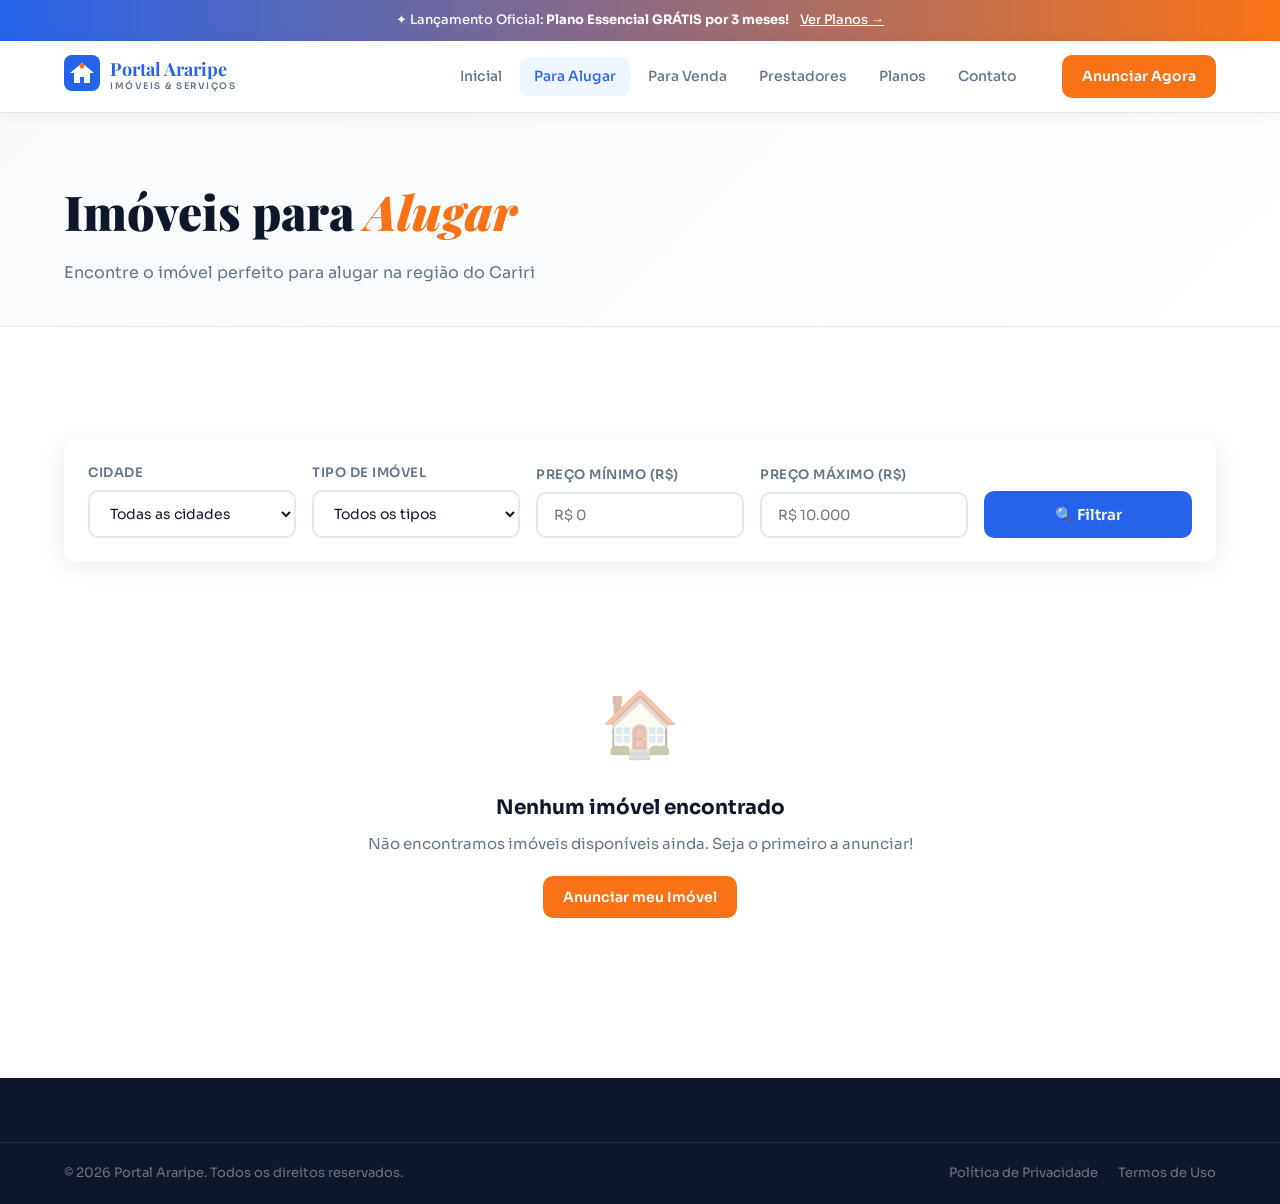
==== alugar.html @ c7cfaf2a "Add files via upload" ====
<!DOCTYPE html>
<html lang="pt-BR">
<head>
<meta charset="UTF-8">
<meta name="viewport" content="width=device-width, initial-scale=1.0">
<title>Imóveis para Alugar — Portal Araripe</title>
<link href="https://fonts.googleapis.com/css2?family=Playfair+Display:ital,wght@0,700;0,900;1,700&family=Sora:wght@300;400;500;600;700&display=swap" rel="stylesheet">
<link rel="stylesheet" href="style.css">
</head>
<body>

<div class="top-banner">
  ✦ Lançamento Oficial: <strong>Plano Essencial GRÁTIS por 3 meses!</strong> <a href="planos.html">Ver Planos →</a>
</div>

<header class="header">
  <div class="container header-inner">
    <a href="index.html" class="logo">
      <div class="logo-icon">
        <svg width="36" height="36" viewBox="0 0 36 36" fill="none">
          <rect width="36" height="36" rx="8" fill="#2563EB"/>
          <path d="M18 8L6 18H10V28H16V22H20V28H26V18H30L18 8Z" fill="white"/>
          <circle cx="18" cy="11" r="2.5" fill="#F97316"/>
        </svg>
      </div>
      <div class="logo-text">
        <span class="logo-name">Portal Araripe</span>
        <span class="logo-sub">IMÓVEIS & SERVIÇOS</span>
      </div>
    </a>
    <nav class="nav">
      <a href="index.html" class="nav-link">Inicial</a>
      <a href="alugar.html" class="nav-link active">Para Alugar</a>
      <a href="venda.html" class="nav-link">Para Venda</a>
      <a href="prestadores.html" class="nav-link">Prestadores</a>
      <a href="planos.html" class="nav-link">Planos</a>
      <a href="contato.html" class="nav-link">Contato</a>
    </nav>
    <a href="anunciar.html" class="btn-primary">Anunciar Agora</a>
    <button class="menu-toggle" onclick="toggleMenu()">☰</button>
  </div>
  <div class="mobile-menu" id="mobileMenu">
    <a href="index.html">Inicial</a>
    <a href="alugar.html">Para Alugar</a>
    <a href="venda.html">Para Venda</a>
    <a href="anunciar.html">Anunciar</a>
  </div>
</header>

<section class="page-hero">
  <div class="container">
    <h1>Imóveis para <em>Alugar</em></h1>
    <p>Encontre o imóvel perfeito para alugar na região do Cariri</p>
  </div>
</section>

<section class="section">
  <div class="container">
    <div class="filters-bar">
      <div class="form-group">
        <label>Cidade</label>
        <select id="filtro-cidade">
          <option value="">Todas as cidades</option>
          <option>Juazeiro do Norte</option>
          <option>Crato</option>
          <option>Barbalha</option>
          <option>Missão Velha</option>
          <option>Chapada do Araripe</option>
        </select>
      </div>
      <div class="form-group">
        <label>Tipo de Imóvel</label>
        <select id="filtro-tipo">
          <option value="">Todos os tipos</option>
          <option>Casa</option>
          <option>Apartamento</option>
          <option>Terreno</option>
          <option>Comercial</option>
          <option>Chácara/Sítio</option>
        </select>
      </div>
      <div class="form-group">
        <label>Preço mínimo (R$)</label>
        <input type="number" id="preco-min" placeholder="R$ 0">
      </div>
      <div class="form-group">
        <label>Preço máximo (R$)</label>
        <input type="number" id="preco-max" placeholder="R$ 10.000">
      </div>
      <button class="btn-search" onclick="filtrar()">🔍 Filtrar</button>
    </div>

    <div class="empty-state">
      <div class="empty-icon">🏠</div>
      <h3>Nenhum imóvel encontrado</h3>
      <p>Não encontramos imóveis disponíveis ainda. Seja o primeiro a anunciar!</p>
      <a href="anunciar.html" class="btn-primary" style="display:inline-block; margin-top:20px;">Anunciar meu Imóvel</a>
    </div>
  </div>
</section>

<footer class="footer">
  <div class="footer-bottom">
    <div class="container footer-bottom-inner">
      <p>© 2026 Portal Araripe. Todos os direitos reservados.</p>
      <div><a href="#">Política de Privacidade</a><a href="#">Termos de Uso</a></div>
    </div>
  </div>
</footer>

<script src="script.js"></script>
<script>
function filtrar() {
  alert('Filtros em breve. Por enquanto, entre em contato para buscar imóveis específicos!');
}
</script>
</body>
</html>
---- style.css ----
/* ===== RESET & BASE ===== */
*, *::before, *::after { box-sizing: border-box; margin: 0; padding: 0; }

:root {
  --blue: #2563EB;
  --blue-dark: #1d4ed8;
  --orange: #F97316;
  --orange-dark: #ea6c0a;
  --dark: #0f172a;
  --gray: #64748b;
  --light: #f8fafc;
  --white: #ffffff;
  --border: #e2e8f0;
  --shadow: 0 4px 24px rgba(0,0,0,0.08);
  --shadow-lg: 0 12px 48px rgba(0,0,0,0.14);
  --radius: 12px;
  --radius-lg: 20px;
}

html { scroll-behavior: smooth; }

body {
  font-family: 'Sora', sans-serif;
  color: var(--dark);
  background: var(--white);
  line-height: 1.6;
}

.container {
  max-width: 1200px;
  margin: 0 auto;
  padding: 0 24px;
}

em { font-family: 'Playfair Display', serif; font-style: italic; color: var(--orange); }

/* ===== TOP BANNER ===== */
.top-banner {
  background: linear-gradient(90deg, var(--blue), var(--orange));
  color: white;
  text-align: center;
  padding: 10px 20px;
  font-size: 13px;
  font-weight: 500;
}
.top-banner a { color: white; text-decoration: underline; margin-left: 8px; }

/* ===== HEADER ===== */
.header {
  position: sticky;
  top: 0;
  background: rgba(255,255,255,0.97);
  backdrop-filter: blur(12px);
  border-bottom: 1px solid var(--border);
  z-index: 1000;
  box-shadow: 0 2px 16px rgba(0,0,0,0.06);
}

.header-inner {
  display: flex;
  align-items: center;
  gap: 32px;
  padding: 14px 24px;
}

.logo {
  display: flex;
  align-items: center;
  gap: 10px;
  text-decoration: none;
  flex-shrink: 0;
}
.logo-name {
  display: block;
  font-family: 'Playfair Display', serif;
  font-weight: 700;
  font-size: 18px;
  color: var(--blue);
  line-height: 1.1;
}
.logo-sub {
  display: block;
  font-size: 9px;
  font-weight: 600;
  color: var(--gray);
  letter-spacing: 1.5px;
}

.nav {
  display: flex;
  gap: 4px;
  margin-left: auto;
}

.nav-link {
  padding: 8px 14px;
  border-radius: 8px;
  text-decoration: none;
  font-size: 14px;
  font-weight: 500;
  color: var(--gray);
  transition: all 0.2s;
}
.nav-link:hover, .nav-link.active {
  color: var(--blue);
  background: #eff6ff;
}

.btn-primary {
  background: var(--orange);
  color: white;
  padding: 10px 20px;
  border-radius: 10px;
  text-decoration: none;
  font-size: 14px;
  font-weight: 600;
  transition: all 0.2s;
  border: none;
  cursor: pointer;
  white-space: nowrap;
}
.btn-primary:hover { background: var(--orange-dark); transform: translateY(-1px); }

.btn-outline {
  border: 2px solid var(--blue);
  color: var(--blue);
  padding: 10px 20px;
  border-radius: 10px;
  text-decoration: none;
  font-size: 14px;
  font-weight: 600;
  transition: all 0.2s;
  background: transparent;
  cursor: pointer;
}
.btn-outline:hover { background: var(--blue); color: white; }

.menu-toggle {
  display: none;
  background: none;
  border: none;
  font-size: 24px;
  cursor: pointer;
  color: var(--dark);
  margin-left: auto;
}

.mobile-menu {
  display: none;
  flex-direction: column;
  gap: 4px;
  padding: 16px 24px;
  border-top: 1px solid var(--border);
  background: white;
}
.mobile-menu a {
  padding: 10px 14px;
  border-radius: 8px;
  text-decoration: none;
  font-size: 15px;
  color: var(--dark);
  font-weight: 500;
}
.mobile-menu.open { display: flex; }

/* ===== HERO ===== */
.hero {
  position: relative;
  min-height: 90vh;
  display: flex;
  align-items: center;
  background: url('https://upload.wikimedia.org/wikipedia/commons/thumb/5/5e/Chapada_do_Araripe_-_CE.jpg/1280px-Chapada_do_Araripe_-_CE.jpg') center/cover no-repeat;
  overflow: hidden;
}

.hero-overlay {
  position: absolute;
  inset: 0;
  background: linear-gradient(135deg, rgba(15,23,42,0.85) 0%, rgba(37,99,235,0.6) 50%, rgba(249,115,22,0.3) 100%);
}

.hero-content {
  position: relative;
  z-index: 1;
  display: grid;
  grid-template-columns: 1fr 380px;
  gap: 60px;
  align-items: center;
  padding: 80px 24px;
}

.hero-badge {
  display: inline-flex;
  align-items: center;
  gap: 8px;
  background: rgba(249,115,22,0.2);
  border: 1px solid rgba(249,115,22,0.4);
  color: #fed7aa;
  padding: 6px 16px;
  border-radius: 100px;
  font-size: 13px;
  font-weight: 500;
  margin-bottom: 24px;
}

.hero-title {
  font-family: 'Playfair Display', serif;
  font-size: clamp(48px, 7vw, 80px);
  font-weight: 900;
  color: white;
  line-height: 1.05;
  margin-bottom: 20px;
}

.hero-desc {
  font-size: 17px;
  color: rgba(255,255,255,0.8);
  max-width: 480px;
  margin-bottom: 32px;
  line-height: 1.7;
}

.hero-btns {
  display: flex;
  gap: 12px;
  flex-wrap: wrap;
  margin-bottom: 40px;
}

.hero-btns .btn-primary { padding: 14px 28px; font-size: 15px; }
.hero-btns .btn-outline { padding: 14px 28px; font-size: 15px; border-color: white; color: white; }
.hero-btns .btn-outline:hover { background: white; color: var(--blue); }

.hero-stats {
  display: flex;
  align-items: center;
  gap: 24px;
}
.stat { text-align: center; }
.stat strong { display: block; font-size: 24px; font-weight: 700; color: white; }
.stat span { font-size: 12px; color: rgba(255,255,255,0.6); font-weight: 500; }
.stat-div { width: 1px; height: 32px; background: rgba(255,255,255,0.2); }

/* SEARCH CARD */
.search-card {
  background: white;
  border-radius: var(--radius-lg);
  padding: 32px;
  box-shadow: var(--shadow-lg);
}
.search-card h3 {
  font-family: 'Playfair Display', serif;
  font-size: 22px;
  color: var(--dark);
  margin-bottom: 24px;
  font-weight: 700;
}
.search-form { display: flex; flex-direction: column; gap: 16px; }

.form-group { display: flex; flex-direction: column; gap: 6px; }
.form-group label { font-size: 13px; font-weight: 600; color: var(--gray); text-transform: uppercase; letter-spacing: 0.5px; }
.form-group input, .form-group select, .form-group textarea {
  padding: 12px 16px;
  border: 2px solid var(--border);
  border-radius: 10px;
  font-size: 14px;
  font-family: 'Sora', sans-serif;
  color: var(--dark);
  transition: border-color 0.2s;
  background: white;
  width: 100%;
}
.form-group input:focus, .form-group select:focus, .form-group textarea:focus {
  outline: none;
  border-color: var(--blue);
}

.btn-search {
  background: var(--blue);
  color: white;
  padding: 14px;
  border-radius: 10px;
  border: none;
  font-size: 15px;
  font-weight: 600;
  cursor: pointer;
  transition: all 0.2s;
  font-family: 'Sora', sans-serif;
}
.btn-search:hover { background: var(--blue-dark); transform: translateY(-1px); }

/* ===== FEATURES ===== */
.features {
  padding: 60px 0;
  background: var(--light);
}
.features-grid {
  display: grid;
  grid-template-columns: repeat(3, 1fr);
  gap: 24px;
}
.feature-card {
  background: white;
  border-radius: var(--radius);
  padding: 32px;
  box-shadow: var(--shadow);
  text-align: center;
  transition: transform 0.2s;
}
.feature-card:hover { transform: translateY(-4px); }
.feature-icon {
  width: 56px; height: 56px;
  border-radius: 14px;
  display: flex; align-items: center; justify-content: center;
  font-size: 24px;
  margin: 0 auto 16px;
}
.feature-icon.blue { background: #eff6ff; }
.feature-icon.orange { background: #fff7ed; }
.feature-card h3 { font-size: 17px; font-weight: 700; margin-bottom: 10px; }
.feature-card p { font-size: 14px; color: var(--gray); line-height: 1.6; }

/* ===== SECTIONS ===== */
.section { padding: 80px 0; }
.section.bg-light { background: var(--light); }

.section-header {
  text-align: center;
  margin-bottom: 48px;
}
.section-header h2 {
  font-family: 'Playfair Display', serif;
  font-size: clamp(28px, 4vw, 40px);
  font-weight: 700;
  margin-bottom: 12px;
}
.section-header p { color: var(--gray); font-size: 16px; }

.section-footer { text-align: center; margin-top: 40px; }

/* ===== IMÓVEIS GRID ===== */
.imoveis-grid {
  display: grid;
  grid-template-columns: repeat(3, 1fr);
  gap: 24px;
}

.imovel-card {
  background: white;
  border-radius: var(--radius);
  overflow: hidden;
  box-shadow: var(--shadow);
  transition: transform 0.2s, box-shadow 0.2s;
  cursor: pointer;
}
.imovel-card:hover { transform: translateY(-4px); box-shadow: var(--shadow-lg); }

.imovel-img {
  position: relative;
  height: 200px;
  display: flex;
  align-items: center;
  justify-content: center;
}
.imovel-img-placeholder { font-size: 64px; opacity: 0.4; }
.imovel-badge {
  position: absolute;
  top: 12px; left: 12px;
  padding: 4px 12px;
  border-radius: 100px;
  font-size: 12px;
  font-weight: 700;
  text-transform: uppercase;
}
.imovel-badge.aluguel { background: var(--blue); color: white; }
.imovel-badge.venda { background: var(--orange); color: white; }

.imovel-info { padding: 20px; }
.imovel-info h4 { font-size: 15px; font-weight: 700; margin-bottom: 6px; line-height: 1.3; }
.imovel-local { font-size: 13px; color: var(--gray); margin-bottom: 12px; }
.imovel-detalhes {
  display: flex; gap: 12px; flex-wrap: wrap;
  font-size: 13px; color: var(--gray);
  margin-bottom: 14px;
  padding-bottom: 14px;
  border-bottom: 1px solid var(--border);
}
.imovel-preco { font-size: 20px; font-weight: 700; color: var(--blue); }
.imovel-preco span { font-size: 13px; font-weight: 400; color: var(--gray); }

/* ===== PRESTADORES ===== */
.prestadores-grid {
  display: grid;
  grid-template-columns: repeat(3, 1fr);
  gap: 24px;
}

.prestador-card {
  background: white;
  border-radius: var(--radius);
  padding: 24px;
  box-shadow: var(--shadow);
  display: flex;
  gap: 16px;
  transition: transform 0.2s;
}
.prestador-card:hover { transform: translateY(-4px); }

.prestador-avatar {
  width: 56px; height: 56px;
  border-radius: 14px;
  background: var(--light);
  display: flex; align-items: center; justify-content: center;
  font-size: 28px;
  flex-shrink: 0;
}

.prestador-top {
  display: flex; align-items: center; gap: 8px;
  margin-bottom: 4px; flex-wrap: wrap;
}
.prestador-top h4 { font-size: 15px; font-weight: 700; }
.prestador-cidade { font-size: 13px; color: var(--gray); margin-bottom: 8px; }
.prestador-desc { font-size: 13px; color: var(--gray); line-height: 1.5; margin-bottom: 12px; }
.prestador-preco { font-size: 14px; font-weight: 600; color: var(--blue); }

.selo-premium {
  background: linear-gradient(135deg, var(--orange), #fb923c);
  color: white;
  padding: 2px 8px;
  border-radius: 100px;
  font-size: 11px;
  font-weight: 700;
}
.selo-verificado {
  background: #dcfce7;
  color: #16a34a;
  padding: 2px 8px;
  border-radius: 100px;
  font-size: 11px;
  font-weight: 700;
}

/* ===== CTA ===== */
.cta-section {
  position: relative;
  padding: 100px 0;
  background: url('https://upload.wikimedia.org/wikipedia/commons/thumb/5/5e/Chapada_do_Araripe_-_CE.jpg/1280px-Chapada_do_Araripe_-_CE.jpg') center/cover;
  text-align: center;
}
.cta-overlay {
  position: absolute;
  inset: 0;
  background: linear-gradient(135deg, rgba(37,99,235,0.9), rgba(249,115,22,0.8));
}
.cta-content {
  position: relative;
  z-index: 1;
  color: white;
}
.cta-content h2 {
  font-family: 'Playfair Display', serif;
  font-size: clamp(32px, 5vw, 52px);
  font-weight: 900;
  margin-bottom: 16px;
}
.cta-content p { font-size: 17px; opacity: 0.9; margin-bottom: 40px; }
.cta-btns { display: flex; gap: 16px; justify-content: center; flex-wrap: wrap; }

.btn-white {
  background: white;
  color: var(--blue);
  padding: 14px 28px;
  border-radius: 10px;
  text-decoration: none;
  font-size: 15px;
  font-weight: 700;
  transition: all 0.2s;
}
.btn-white:hover { transform: translateY(-2px); box-shadow: 0 8px 24px rgba(0,0,0,0.2); }

.btn-outline-white {
  border: 2px solid white;
  color: white;
  padding: 14px 28px;
  border-radius: 10px;
  text-decoration: none;
  font-size: 15px;
  font-weight: 700;
  transition: all 0.2s;
}
.btn-outline-white:hover { background: white; color: var(--orange); }

/* ===== FOOTER ===== */
.footer {
  background: var(--dark);
  color: rgba(255,255,255,0.7);
  padding: 64px 0 0;
}
.footer-grid {
  display: grid;
  grid-template-columns: 2fr 1fr 1fr 1fr;
  gap: 48px;
  padding-bottom: 48px;
}
.footer-brand p { font-size: 14px; line-height: 1.7; margin-top: 16px; }
.footer-brand .logo-name { color: white; }
.footer-brand .logo-sub { color: rgba(255,255,255,0.4); }

.footer-links h4 {
  font-size: 13px;
  font-weight: 700;
  color: white;
  text-transform: uppercase;
  letter-spacing: 1px;
  margin-bottom: 16px;
}
.footer-links a, .footer-links p {
  display: block;
  font-size: 14px;
  color: rgba(255,255,255,0.6);
  text-decoration: none;
  margin-bottom: 10px;
  transition: color 0.2s;
}
.footer-links a:hover { color: var(--orange); }

.social-links { display: flex; gap: 10px; margin-top: 16px; }
.social-btn {
  width: 36px; height: 36px;
  border-radius: 8px;
  border: 1px solid rgba(255,255,255,0.2);
  display: flex; align-items: center; justify-content: center;
  color: rgba(255,255,255,0.6);
  text-decoration: none;
  font-size: 13px;
  font-weight: 700;
  transition: all 0.2s;
}
.social-btn:hover { background: var(--orange); border-color: var(--orange); color: white; }

.footer-bottom {
  border-top: 1px solid rgba(255,255,255,0.1);
  padding: 20px 0;
}
.footer-bottom-inner {
  display: flex;
  justify-content: space-between;
  align-items: center;
  font-size: 13px;
  color: rgba(255,255,255,0.4);
  flex-wrap: wrap;
  gap: 12px;
}
.footer-bottom a {
  color: rgba(255,255,255,0.4);
  text-decoration: none;
  margin-left: 20px;
  transition: color 0.2s;
}
.footer-bottom a:hover { color: var(--orange); }

/* ===== PÁGINAS INTERNAS ===== */
.page-hero {
  background: linear-gradient(135deg, var(--light), white);
  padding: 60px 0 40px;
  border-bottom: 1px solid var(--border);
}
.page-hero h1 {
  font-family: 'Playfair Display', serif;
  font-size: clamp(32px, 5vw, 48px);
  font-weight: 900;
  margin-bottom: 10px;
}
.page-hero p { color: var(--gray); font-size: 16px; }

.filters-bar {
  background: white;
  border-radius: var(--radius);
  padding: 24px;
  box-shadow: var(--shadow);
  margin: 32px 0;
  display: grid;
  grid-template-columns: repeat(auto-fit, minmax(180px, 1fr));
  gap: 16px;
  align-items: end;
}

.empty-state {
  text-align: center;
  padding: 80px 24px;
  color: var(--gray);
}
.empty-icon { font-size: 64px; margin-bottom: 16px; opacity: 0.4; }
.empty-state h3 { font-size: 20px; font-weight: 700; color: var(--dark); margin-bottom: 8px; }
.empty-state p { font-size: 15px; }

/* ===== FORMULÁRIOS ===== */
.form-page { padding: 60px 0; }
.form-container {
  max-width: 800px;
  margin: 0 auto;
}
.progress-bar-wrap {
  background: var(--border);
  border-radius: 100px;
  height: 6px;
  margin-bottom: 8px;
}
.progress-bar {
  height: 6px;
  border-radius: 100px;
  background: linear-gradient(90deg, var(--blue), var(--orange));
  transition: width 0.4s;
  width: 0%;
}
.progress-label {
  font-size: 13px;
  color: var(--gray);
  text-align: right;
  margin-bottom: 32px;
}

.form-section {
  background: white;
  border-radius: var(--radius-lg);
  padding: 32px;
  margin-bottom: 24px;
  box-shadow: var(--shadow);
}
.form-section-title {
  display: flex;
  align-items: center;
  gap: 12px;
  margin-bottom: 28px;
  padding-bottom: 16px;
  border-bottom: 2px solid var(--light);
}
.form-section-icon {
  width: 40px; height: 40px;
  border-radius: 10px;
  background: #eff6ff;
  display: flex; align-items: center; justify-content: center;
  font-size: 18px;
}
.form-section-title h3 { font-size: 18px; font-weight: 700; }

.form-row {
  display: grid;
  grid-template-columns: 1fr 1fr;
  gap: 16px;
}
.form-row.three { grid-template-columns: 1fr 1fr 1fr; }
.form-row.four { grid-template-columns: 1fr 1fr 1fr 1fr; }

.radio-group {
  display: flex;
  gap: 12px;
  flex-wrap: wrap;
}
.radio-btn {
  display: flex;
  align-items: center;
  gap: 8px;
  padding: 10px 16px;
  border: 2px solid var(--border);
  border-radius: 10px;
  cursor: pointer;
  font-size: 14px;
  font-weight: 500;
  transition: all 0.2s;
}
.radio-btn input { display: none; }
.radio-btn.selected {
  border-color: var(--blue);
  background: #eff6ff;
  color: var(--blue);
}

.checkbox-grid {
  display: grid;
  grid-template-columns: repeat(auto-fill, minmax(160px, 1fr));
  gap: 10px;
}
.checkbox-item {
  display: flex;
  align-items: center;
  gap: 8px;
  padding: 10px 14px;
  border: 2px solid var(--border);
  border-radius: 10px;
  cursor: pointer;
  font-size: 13px;
  font-weight: 500;
  transition: all 0.2s;
}
.checkbox-item.checked {
  border-color: var(--blue);
  background: #eff6ff;
  color: var(--blue);
}

.upload-area {
  border: 2px dashed var(--border);
  border-radius: var(--radius);
  padding: 40px;
  text-align: center;
  cursor: pointer;
  transition: all 0.2s;
}
.upload-area:hover { border-color: var(--blue); background: #eff6ff; }
.upload-icon { font-size: 40px; margin-bottom: 12px; }
.upload-area p { font-size: 15px; font-weight: 500; margin-bottom: 4px; }
.upload-area span { font-size: 13px; color: var(--gray); }
.upload-count {
  font-size: 13px;
  color: var(--orange);
  font-weight: 600;
  margin-top: 12px;
}
input[type="file"] { display: none; }

.alert-error {
  background: #fff7ed;
  border: 2px solid var(--orange);
  color: var(--orange-dark);
  padding: 14px 20px;
  border-radius: 10px;
  font-size: 14px;
  font-weight: 500;
  margin-bottom: 20px;
  display: flex;
  align-items: center;
  gap: 10px;
}

.btn-submit {
  width: 100%;
  background: var(--blue);
  color: white;
  padding: 18px;
  border-radius: 12px;
  border: none;
  font-size: 16px;
  font-weight: 700;
  cursor: pointer;
  transition: all 0.2s;
  font-family: 'Sora', sans-serif;
  margin-top: 8px;
}
.btn-submit:hover { background: var(--blue-dark); transform: translateY(-2px); }

/* ===== PLANOS ===== */
.planos-grid {
  display: grid;
  grid-template-columns: repeat(3, 1fr);
  gap: 24px;
  align-items: start;
}
.plano-card {
  background: white;
  border-radius: var(--radius-lg);
  padding: 32px;
  box-shadow: var(--shadow);
  border: 2px solid var(--border);
  position: relative;
  transition: transform 0.2s;
}
.plano-card:hover { transform: translateY(-4px); }
.plano-card.popular {
  border-color: var(--orange);
  box-shadow: 0 8px 40px rgba(249,115,22,0.2);
}
.plano-badge {
  position: absolute;
  top: -14px;
  left: 50%;
  transform: translateX(-50%);
  background: var(--orange);
  color: white;
  padding: 4px 16px;
  border-radius: 100px;
  font-size: 12px;
  font-weight: 700;
  white-space: nowrap;
}
.plano-label { font-size: 12px; font-weight: 700; color: var(--gray); text-transform: uppercase; letter-spacing: 1px; margin-bottom: 12px; }
.plano-preco { margin-bottom: 8px; }
.plano-preco strong { font-size: 40px; font-weight: 800; color: var(--dark); }
.plano-preco span { font-size: 15px; color: var(--gray); }
.plano-desc { font-size: 14px; color: var(--gray); margin-bottom: 24px; line-height: 1.5; }
.plano-features { list-style: none; margin-bottom: 32px; }
.plano-features li {
  padding: 8px 0;
  font-size: 14px;
  display: flex;
  align-items: center;
  gap: 10px;
  border-bottom: 1px solid var(--border);
}
.plano-features li:last-child { border-bottom: none; }
.plano-features li.off { color: var(--gray); text-decoration: line-through; opacity: 0.5; }
.check { color: #16a34a; font-weight: 700; }
.cross { color: var(--gray); }

/* ===== CONTATO ===== */
.contato-grid {
  display: grid;
  grid-template-columns: 1fr 1fr;
  gap: 48px;
  align-items: start;
}
.contato-info h2 {
  font-family: 'Playfair Display', serif;
  font-size: 32px;
  font-weight: 700;
  margin-bottom: 12px;
}
.contato-info p { color: var(--gray); margin-bottom: 32px; line-height: 1.7; }
.info-card {
  background: var(--light);
  border-radius: var(--radius);
  padding: 20px;
  margin-bottom: 16px;
  display: flex;
  align-items: flex-start;
  gap: 16px;
}
.info-icon {
  width: 44px; height: 44px;
  border-radius: 10px;
  background: var(--blue);
  display: flex; align-items: center; justify-content: center;
  font-size: 20px;
  flex-shrink: 0;
}
.info-card h4 { font-size: 14px; font-weight: 700; margin-bottom: 4px; }
.info-card p { font-size: 14px; color: var(--gray); margin: 0; }

.map-container {
  border-radius: var(--radius);
  overflow: hidden;
  height: 300px;
  background: var(--light);
  margin-top: 24px;
  border: 2px solid var(--border);
}
.map-container iframe { width: 100%; height: 100%; border: none; }

/* ===== RESPONSIVO ===== */
@media (max-width: 1024px) {
  .hero-content { grid-template-columns: 1fr; }
  .search-card { max-width: 500px; }
  .footer-grid { grid-template-columns: 1fr 1fr; }
  .imoveis-grid, .prestadores-grid { grid-template-columns: repeat(2, 1fr); }
}

@media (max-width: 768px) {
  .nav { display: none; }
  .header-inner .btn-primary { display: none; }
  .menu-toggle { display: block; }
  .features-grid { grid-template-columns: 1fr; }
  .imoveis-grid, .prestadores-grid { grid-template-columns: 1fr; }
  .planos-grid { grid-template-columns: 1fr; }
  .contato-grid { grid-template-columns: 1fr; }
  .form-row { grid-template-columns: 1fr; }
  .form-row.three, .form-row.four { grid-template-columns: 1fr 1fr; }
  .hero-content { padding: 60px 24px; }
  .footer-grid { grid-template-columns: 1fr; gap: 32px; }
}

@media (max-width: 480px) {
  .form-row.three, .form-row.four { grid-template-columns: 1fr; }
  .hero-btns { flex-direction: column; }
}
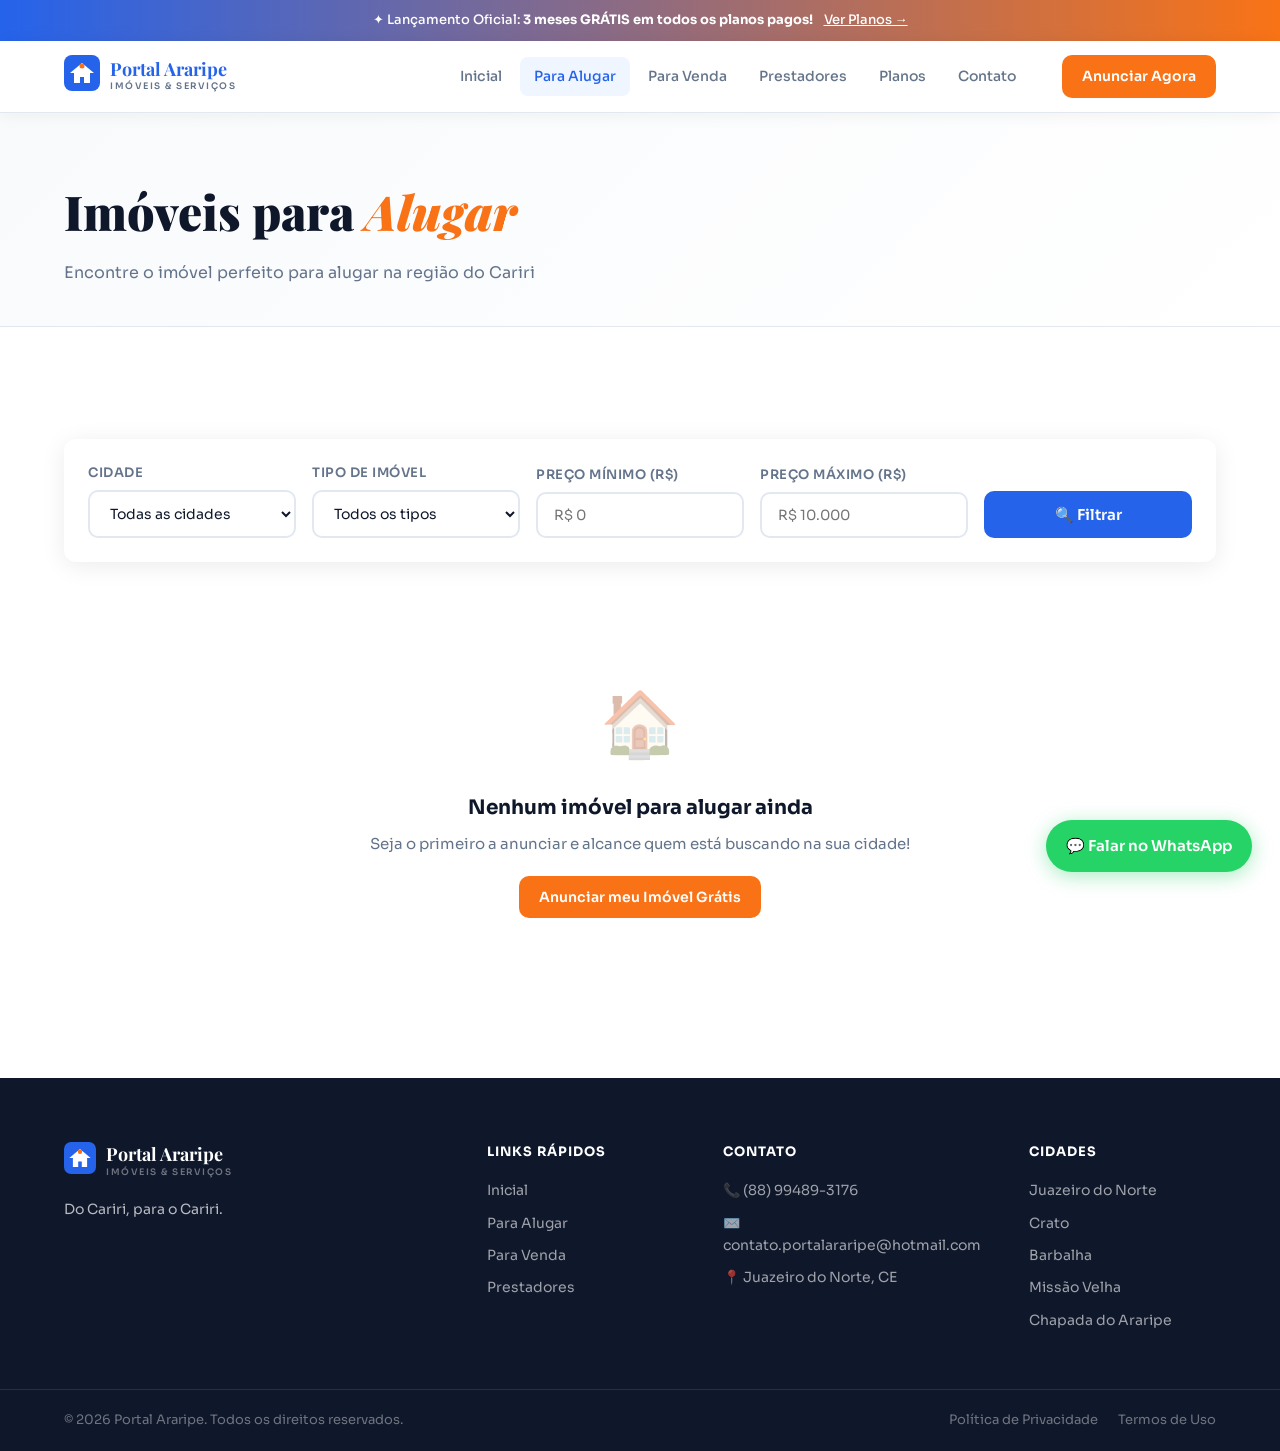
==== commit 2d18e876: "Update alugar.html" ====
--- a/alugar.html
+++ b/alugar.html
@@ -6,11 +6,15 @@
 <title>Imóveis para Alugar — Portal Araripe</title>
 <link href="https://fonts.googleapis.com/css2?family=Playfair+Display:ital,wght@0,700;0,900;1,700&family=Sora:wght@300;400;500;600;700&display=swap" rel="stylesheet">
 <link rel="stylesheet" href="style.css">
+<style>
+  .whatsapp-float { position:fixed; bottom:28px; right:28px; background:#25d366; color:white; border-radius:50px; padding:14px 20px; font-size:15px; font-weight:600; text-decoration:none; display:flex; align-items:center; gap:8px; box-shadow:0 4px 20px rgba(37,211,102,0.4); z-index:999; transition:transform 0.2s; }
+  .whatsapp-float:hover { transform:scale(1.05); }
+</style>
 </head>
 <body>
 
 <div class="top-banner">
-  ✦ Lançamento Oficial: <strong>Plano Essencial GRÁTIS por 3 meses!</strong> <a href="planos.html">Ver Planos →</a>
+  ✦ Lançamento Oficial: <strong>3 meses GRÁTIS em todos os planos pagos!</strong> <a href="planos.html">Ver Planos →</a>
 </div>
 
 <header class="header">
@@ -43,7 +47,10 @@
     <a href="index.html">Inicial</a>
     <a href="alugar.html">Para Alugar</a>
     <a href="venda.html">Para Venda</a>
-    <a href="anunciar.html">Anunciar</a>
+    <a href="prestadores.html">Prestadores</a>
+    <a href="planos.html">Planos</a>
+    <a href="contato.html">Contato</a>
+    <a href="anunciar.html" class="btn-primary">Anunciar Agora</a>
   </div>
 </header>
 
@@ -92,21 +99,62 @@
 
     <div class="empty-state">
       <div class="empty-icon">🏠</div>
-      <h3>Nenhum imóvel encontrado</h3>
-      <p>Não encontramos imóveis disponíveis ainda. Seja o primeiro a anunciar!</p>
-      <a href="anunciar.html" class="btn-primary" style="display:inline-block; margin-top:20px;">Anunciar meu Imóvel</a>
+      <h3>Nenhum imóvel para alugar ainda</h3>
+      <p>Seja o primeiro a anunciar e alcance quem está buscando na sua cidade!</p>
+      <a href="anunciar.html" class="btn-primary" style="display:inline-block; margin-top:20px;">Anunciar meu Imóvel Grátis</a>
     </div>
   </div>
 </section>
 
 <footer class="footer">
+  <div class="container footer-grid">
+    <div class="footer-brand">
+      <a href="index.html" class="logo">
+        <div class="logo-icon">
+          <svg width="32" height="32" viewBox="0 0 36 36" fill="none">
+            <rect width="36" height="36" rx="8" fill="#2563EB"/>
+            <path d="M18 8L6 18H10V28H16V22H20V28H26V18H30L18 8Z" fill="white"/>
+            <circle cx="18" cy="11" r="2.5" fill="#F97316"/>
+          </svg>
+        </div>
+        <div class="logo-text">
+          <span class="logo-name">Portal Araripe</span>
+          <span class="logo-sub">IMÓVEIS & SERVIÇOS</span>
+        </div>
+      </a>
+      <p>Do Cariri, para o Cariri.</p>
+    </div>
+    <div class="footer-links">
+      <h4>Links Rápidos</h4>
+      <a href="index.html">Inicial</a>
+      <a href="alugar.html">Para Alugar</a>
+      <a href="venda.html">Para Venda</a>
+      <a href="prestadores.html">Prestadores</a>
+    </div>
+    <div class="footer-links">
+      <h4>Contato</h4>
+      <p>📞 (88) 99489-3176</p>
+      <p>✉️ contato.portalararipe@hotmail.com</p>
+      <p>📍 Juazeiro do Norte, CE</p>
+    </div>
+    <div class="footer-links">
+      <h4>Cidades</h4>
+      <p>Juazeiro do Norte</p>
+      <p>Crato</p>
+      <p>Barbalha</p>
+      <p>Missão Velha</p>
+      <p>Chapada do Araripe</p>
+    </div>
+  </div>
   <div class="footer-bottom">
     <div class="container footer-bottom-inner">
       <p>© 2026 Portal Araripe. Todos os direitos reservados.</p>
-      <div><a href="#">Política de Privacidade</a><a href="#">Termos de Uso</a></div>
+      <div><a href="privacidade.html">Política de Privacidade</a><a href="termos.html">Termos de Uso</a></div>
     </div>
   </div>
 </footer>
+
+<a href="https://wa.me/5588994893176" target="_blank" class="whatsapp-float">💬 Falar no WhatsApp</a>
 
 <script src="script.js"></script>
 <script>
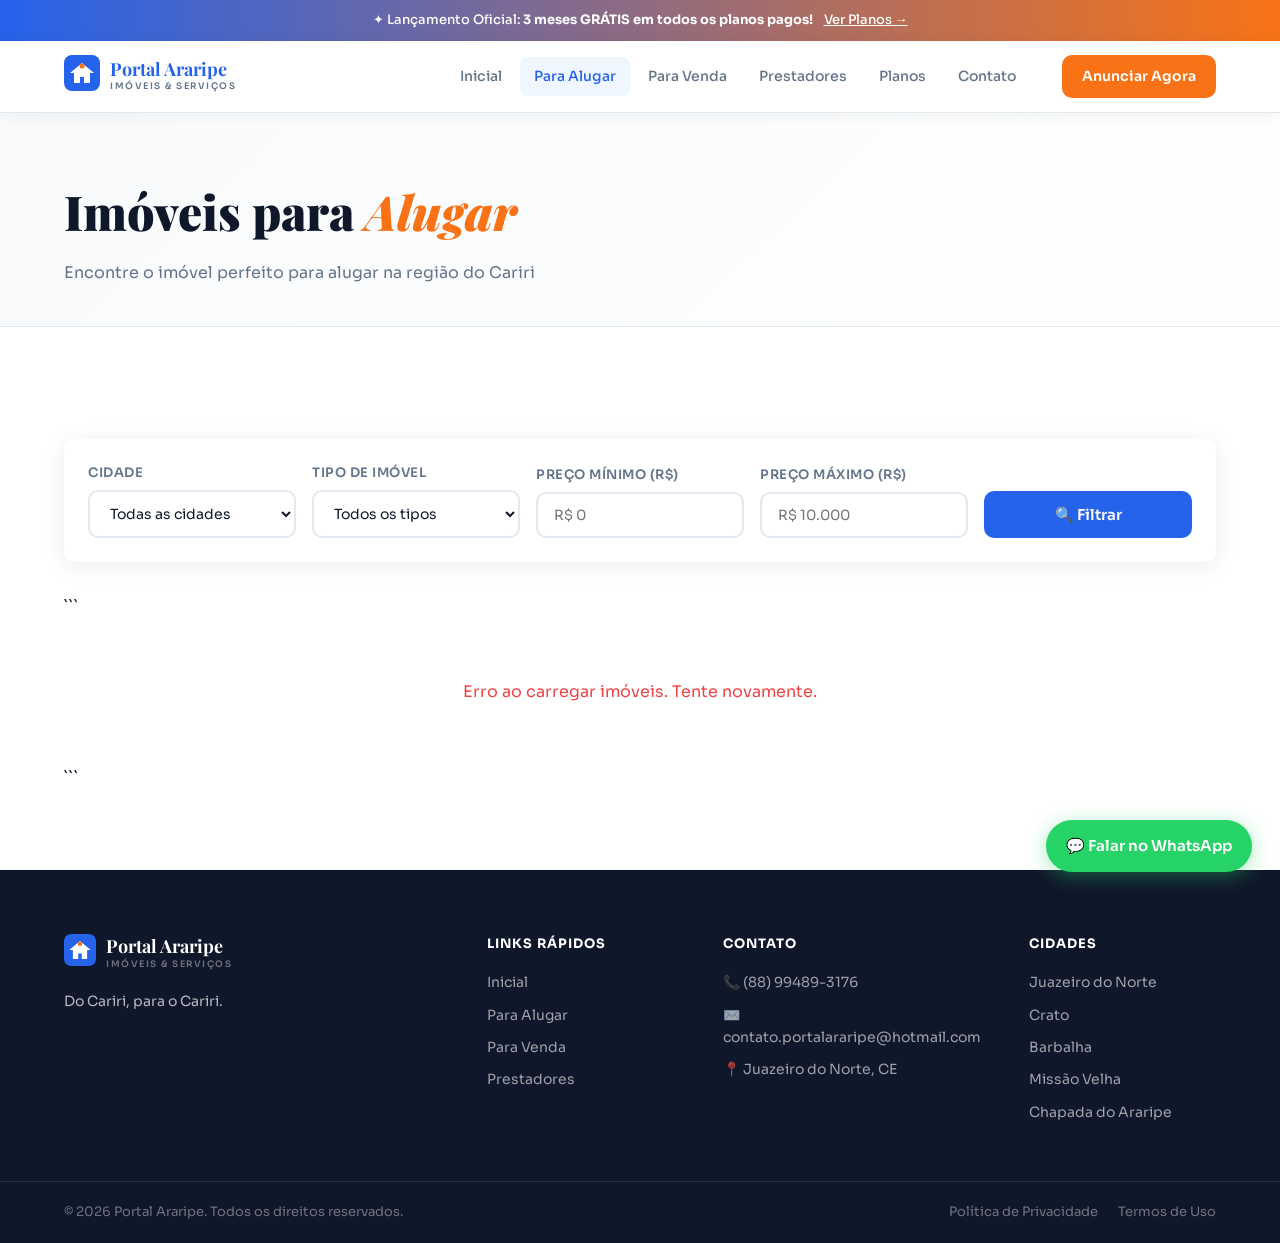
==== commit 0c99be71: "Update alugar.html" ====
--- a/alugar.html
+++ b/alugar.html
@@ -1,4 +1,5 @@
 <!DOCTYPE html>
+
 <html lang="pt-BR">
 <head>
 <meta charset="UTF-8">
@@ -9,6 +10,18 @@
 <style>
   .whatsapp-float { position:fixed; bottom:28px; right:28px; background:#25d366; color:white; border-radius:50px; padding:14px 20px; font-size:15px; font-weight:600; text-decoration:none; display:flex; align-items:center; gap:8px; box-shadow:0 4px 20px rgba(37,211,102,0.4); z-index:999; transition:transform 0.2s; }
   .whatsapp-float:hover { transform:scale(1.05); }
+  .imoveis-grid { display:grid; grid-template-columns:repeat(auto-fill,minmax(280px,1fr)); gap:24px; margin-top:32px; }
+  .imovel-card { background:white; border-radius:16px; box-shadow:0 2px 16px rgba(0,0,0,0.08); overflow:hidden; border:1px solid #f0f0f0; transition:box-shadow 0.2s; text-decoration:none; color:inherit; display:flex; flex-direction:column; }
+  .imovel-card:hover { box-shadow:0 6px 24px rgba(37,99,235,0.12); }
+  .imovel-card-img { background:linear-gradient(135deg,#EFF6FF,#DBEAFE); height:160px; display:flex; align-items:center; justify-content:center; font-size:48px; }
+  .imovel-card-body { padding:18px; flex:1; display:flex; flex-direction:column; gap:8px; }
+  .imovel-card-tipo { font-size:12px; font-weight:700; color:#2563EB; text-transform:uppercase; }
+  .imovel-card-titulo { font-size:17px; font-weight:700; color:#1a2f6b; }
+  .imovel-card-local { font-size:13px; color:#666; }
+  .imovel-card-detalhes { display:flex; gap:12px; font-size:13px; color:#555; flex-wrap:wrap; }
+  .imovel-card-preco { font-size:20px; font-weight:800; color:#2563EB; margin-top:auto; padding-top:8px; }
+  .imovel-card-preco small { font-size:13px; font-weight:400; color:#888; }
+  .loading-state { text-align:center; padding:60px 20px; color:#666; font-size:16px; }
 </style>
 </head>
 <body>
@@ -97,12 +110,10 @@
       <button class="btn-search" onclick="filtrar()">🔍 Filtrar</button>
     </div>
 
-    <div class="empty-state">
-      <div class="empty-icon">🏠</div>
-      <h3>Nenhum imóvel para alugar ainda</h3>
-      <p>Seja o primeiro a anunciar e alcance quem está buscando na sua cidade!</p>
-      <a href="anunciar.html" class="btn-primary" style="display:inline-block; margin-top:20px;">Anunciar meu Imóvel Grátis</a>
-    </div>
+```
+<div id="lista-imoveis" class="loading-state">⏳ Carregando imóveis...</div>
+```
+
   </div>
 </section>
 
@@ -157,10 +168,76 @@
 <a href="https://wa.me/5588994893176" target="_blank" class="whatsapp-float">💬 Falar no WhatsApp</a>
 
 <script src="script.js"></script>
+
 <script>
+const SUPABASE_URL = 'https://vyuqjpdgrzdndpuxctsv.supabase.co';
+const SUPABASE_KEY = 'sb_publishable_wpb5wIruSE-lsNO2ZqZkNQ_dDSBC6GJ';
+
+let todosImoveis = [];
+
+const icones = { 'Casa':'🏠', 'Apartamento':'🏢', 'Terreno':'🌿', 'Comercial':'🏪', 'Chácara/Sítio':'🌳' };
+
+async function carregarImoveis() {
+  const lista = document.getElementById('lista-imoveis');
+  try {
+    const response = await fetch(`${SUPABASE_URL}/rest/v1/imoveis?status=eq.ativo&tipo_anuncio=eq.aluguel&order=created_at.desc`, {
+      headers: { 'apikey': SUPABASE_KEY, 'Authorization': `Bearer ${SUPABASE_KEY}` }
+    });
+    todosImoveis = await response.json();
+    renderizar(todosImoveis);
+  } catch (err) {
+    lista.innerHTML = '<p style="text-align:center;color:#ef4444;">Erro ao carregar imóveis. Tente novamente.</p>';
+  }
+}
+
+function renderizar(imoveis) {
+  const lista = document.getElementById('lista-imoveis');
+  if (!imoveis || imoveis.length === 0) {
+    lista.innerHTML = `
+      <div class="empty-state">
+        <div class="empty-icon">🏠</div>
+        <h3>Nenhum imóvel para alugar ainda</h3>
+        <p>Seja o primeiro a anunciar e alcance quem está buscando na sua cidade!</p>
+        <a href="anunciar.html" class="btn-primary" style="display:inline-block;margin-top:20px;">Anunciar meu Imóvel Grátis</a>
+      </div>`;
+    return;
+  }
+
+  lista.innerHTML = `<div class="imoveis-grid">${imoveis.map(p => `
+    <a href="imovel-detalhe.html?id=${p.id}&origem=alugar.html" class="imovel-card">
+      <div class="imovel-card-img">${icones[p.tipo_imovel] || '🏠'}</div>
+      <div class="imovel-card-body">
+        <div class="imovel-card-tipo">${p.tipo_imovel}</div>
+        <div class="imovel-card-titulo">${p.titulo}</div>
+        <div class="imovel-card-local">📍 ${p.bairro}, ${p.cidade}</div>
+        <div class="imovel-card-detalhes">
+          ${p.metragem ? `<span>📐 ${p.metragem}m²</span>` : ''}
+          ${p.quartos ? `<span>🛏️ ${p.quartos} quartos</span>` : ''}
+          ${p.banheiros ? `<span>🚿 ${p.banheiros} banheiros</span>` : ''}
+        </div>
+        <div class="imovel-card-preco">R$ ${parseFloat(p.valor).toLocaleString('pt-BR',{minimumFractionDigits:2})} <small>/mês</small></div>
+      </div>
+    </a>
+  `).join('')}</div>`;
+}
+
 function filtrar() {
-  alert('Filtros em breve. Por enquanto, entre em contato para buscar imóveis específicos!');
+  const cidade = document.getElementById('filtro-cidade').value;
+  const tipo = document.getElementById('filtro-tipo').value;
+  const min = parseFloat(document.getElementById('preco-min').value) || 0;
+  const max = parseFloat(document.getElementById('preco-max').value) || Infinity;
+
+  const filtrados = todosImoveis.filter(p =>
+    (!cidade || p.cidade === cidade) &&
+    (!tipo || p.tipo_imovel === tipo) &&
+    parseFloat(p.valor) >= min &&
+    parseFloat(p.valor) <= max
+  );
+  renderizar(filtrados);
 }
+
+carregarImoveis();
 </script>
+
 </body>
 </html>
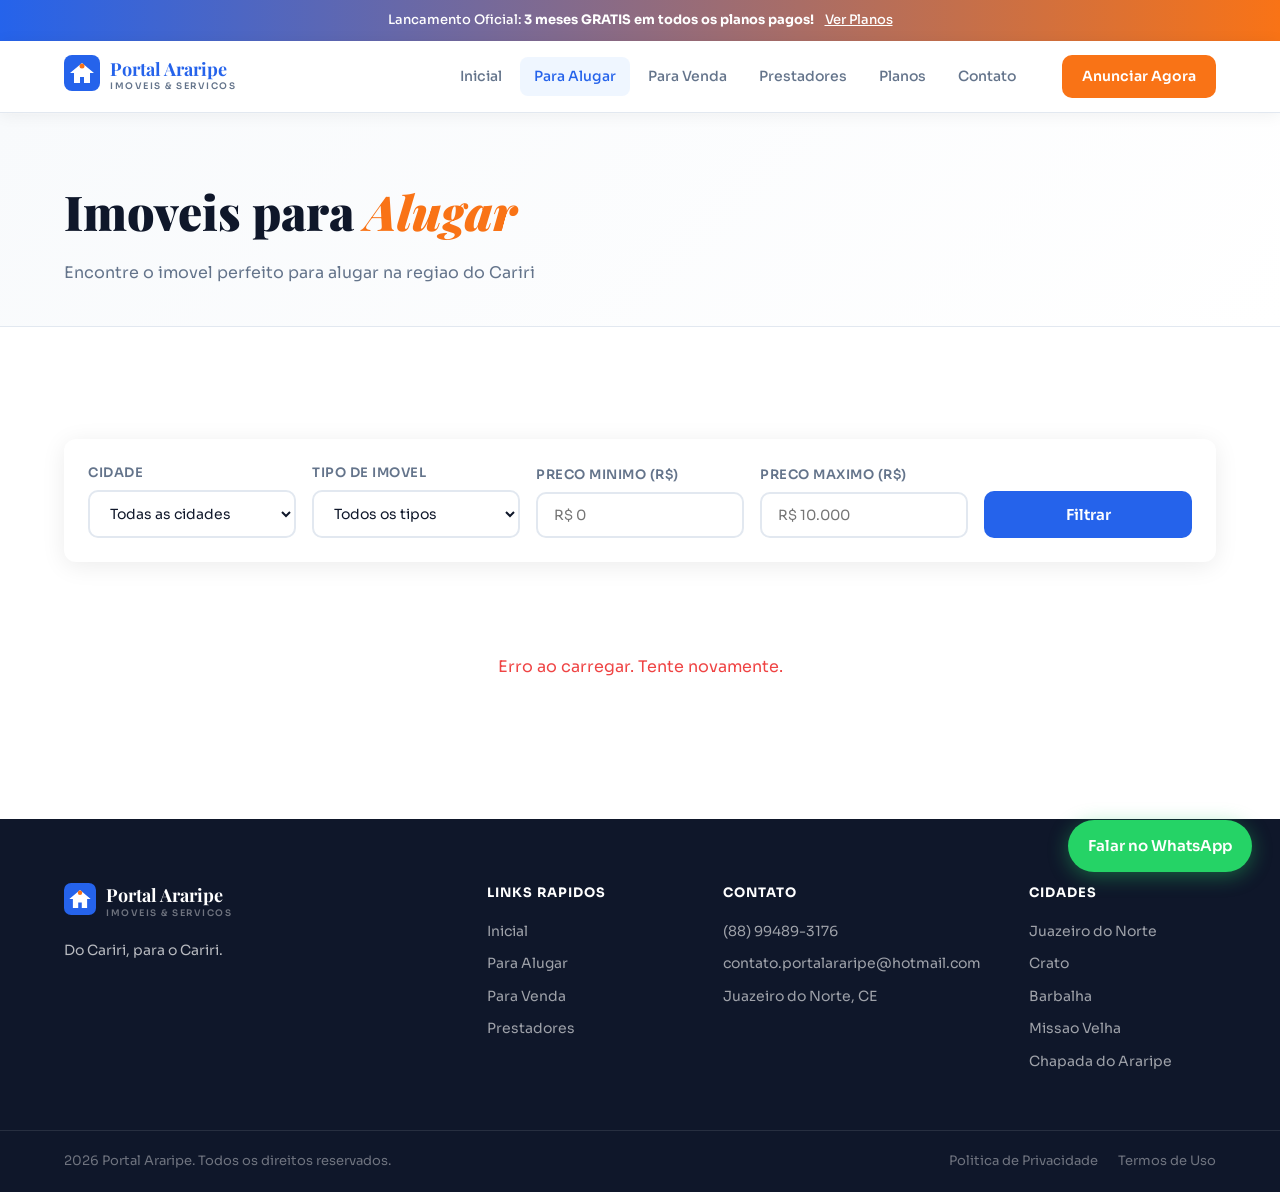
==== commit e625d515: "Add files via upload" ====
--- a/alugar.html
+++ b/alugar.html
@@ -1,15 +1,13 @@
 <!DOCTYPE html>
-
 <html lang="pt-BR">
 <head>
 <meta charset="UTF-8">
 <meta name="viewport" content="width=device-width, initial-scale=1.0">
-<title>Imóveis para Alugar — Portal Araripe</title>
+<title>Imoveis para Alugar - Portal Araripe</title>
 <link href="https://fonts.googleapis.com/css2?family=Playfair+Display:ital,wght@0,700;0,900;1,700&family=Sora:wght@300;400;500;600;700&display=swap" rel="stylesheet">
 <link rel="stylesheet" href="style.css">
 <style>
-  .whatsapp-float { position:fixed; bottom:28px; right:28px; background:#25d366; color:white; border-radius:50px; padding:14px 20px; font-size:15px; font-weight:600; text-decoration:none; display:flex; align-items:center; gap:8px; box-shadow:0 4px 20px rgba(37,211,102,0.4); z-index:999; transition:transform 0.2s; }
-  .whatsapp-float:hover { transform:scale(1.05); }
+  .whatsapp-float { position:fixed; bottom:28px; right:28px; background:#25d366; color:white; border-radius:50px; padding:14px 20px; font-size:15px; font-weight:600; text-decoration:none; display:flex; align-items:center; gap:8px; box-shadow:0 4px 20px rgba(37,211,102,0.4); z-index:999; }
   .imoveis-grid { display:grid; grid-template-columns:repeat(auto-fill,minmax(280px,1fr)); gap:24px; margin-top:32px; }
   .imovel-card { background:white; border-radius:16px; box-shadow:0 2px 16px rgba(0,0,0,0.08); overflow:hidden; border:1px solid #f0f0f0; transition:box-shadow 0.2s; text-decoration:none; color:inherit; display:flex; flex-direction:column; }
   .imovel-card:hover { box-shadow:0 6px 24px rgba(37,99,235,0.12); }
@@ -27,7 +25,7 @@
 <body>
 
 <div class="top-banner">
-  ✦ Lançamento Oficial: <strong>3 meses GRÁTIS em todos os planos pagos!</strong> <a href="planos.html">Ver Planos →</a>
+  Lancamento Oficial: <strong>3 meses GRATIS em todos os planos pagos!</strong> <a href="planos.html">Ver Planos</a>
 </div>
 
 <header class="header">
@@ -42,7 +40,7 @@
       </div>
       <div class="logo-text">
         <span class="logo-name">Portal Araripe</span>
-        <span class="logo-sub">IMÓVEIS & SERVIÇOS</span>
+        <span class="logo-sub">IMOVEIS &amp; SERVICOS</span>
       </div>
     </a>
     <nav class="nav">
@@ -54,7 +52,7 @@
       <a href="contato.html" class="nav-link">Contato</a>
     </nav>
     <a href="anunciar.html" class="btn-primary">Anunciar Agora</a>
-    <button class="menu-toggle" onclick="toggleMenu()">☰</button>
+    <button class="menu-toggle" onclick="toggleMenu()">&#9776;</button>
   </div>
   <div class="mobile-menu" id="mobileMenu">
     <a href="index.html">Inicial</a>
@@ -69,8 +67,8 @@
 
 <section class="page-hero">
   <div class="container">
-    <h1>Imóveis para <em>Alugar</em></h1>
-    <p>Encontre o imóvel perfeito para alugar na região do Cariri</p>
+    <h1>Imoveis para <em>Alugar</em></h1>
+    <p>Encontre o imovel perfeito para alugar na regiao do Cariri</p>
   </div>
 </section>
 
@@ -84,36 +82,32 @@
           <option>Juazeiro do Norte</option>
           <option>Crato</option>
           <option>Barbalha</option>
-          <option>Missão Velha</option>
+          <option>Missao Velha</option>
           <option>Chapada do Araripe</option>
         </select>
       </div>
       <div class="form-group">
-        <label>Tipo de Imóvel</label>
+        <label>Tipo de Imovel</label>
         <select id="filtro-tipo">
           <option value="">Todos os tipos</option>
           <option>Casa</option>
           <option>Apartamento</option>
           <option>Terreno</option>
           <option>Comercial</option>
-          <option>Chácara/Sítio</option>
+          <option>Chacara/Sitio</option>
         </select>
       </div>
       <div class="form-group">
-        <label>Preço mínimo (R$)</label>
+        <label>Preco minimo (R$)</label>
         <input type="number" id="preco-min" placeholder="R$ 0">
       </div>
       <div class="form-group">
-        <label>Preço máximo (R$)</label>
+        <label>Preco maximo (R$)</label>
         <input type="number" id="preco-max" placeholder="R$ 10.000">
       </div>
-      <button class="btn-search" onclick="filtrar()">🔍 Filtrar</button>
+      <button class="btn-search" onclick="filtrar()">Filtrar</button>
     </div>
-
-```
-<div id="lista-imoveis" class="loading-state">⏳ Carregando imóveis...</div>
-```
-
+    <div id="lista-imoveis" class="loading-state">Carregando imoveis...</div>
   </div>
 </section>
 
@@ -121,123 +115,87 @@
   <div class="container footer-grid">
     <div class="footer-brand">
       <a href="index.html" class="logo">
-        <div class="logo-icon">
-          <svg width="32" height="32" viewBox="0 0 36 36" fill="none">
-            <rect width="36" height="36" rx="8" fill="#2563EB"/>
-            <path d="M18 8L6 18H10V28H16V22H20V28H26V18H30L18 8Z" fill="white"/>
-            <circle cx="18" cy="11" r="2.5" fill="#F97316"/>
-          </svg>
-        </div>
-        <div class="logo-text">
-          <span class="logo-name">Portal Araripe</span>
-          <span class="logo-sub">IMÓVEIS & SERVIÇOS</span>
-        </div>
+        <div class="logo-icon"><svg width="32" height="32" viewBox="0 0 36 36" fill="none"><rect width="36" height="36" rx="8" fill="#2563EB"/><path d="M18 8L6 18H10V28H16V22H20V28H26V18H30L18 8Z" fill="white"/><circle cx="18" cy="11" r="2.5" fill="#F97316"/></svg></div>
+        <div class="logo-text"><span class="logo-name">Portal Araripe</span><span class="logo-sub">IMOVEIS &amp; SERVICOS</span></div>
       </a>
       <p>Do Cariri, para o Cariri.</p>
     </div>
-    <div class="footer-links">
-      <h4>Links Rápidos</h4>
-      <a href="index.html">Inicial</a>
-      <a href="alugar.html">Para Alugar</a>
-      <a href="venda.html">Para Venda</a>
-      <a href="prestadores.html">Prestadores</a>
-    </div>
-    <div class="footer-links">
-      <h4>Contato</h4>
-      <p>📞 (88) 99489-3176</p>
-      <p>✉️ contato.portalararipe@hotmail.com</p>
-      <p>📍 Juazeiro do Norte, CE</p>
-    </div>
-    <div class="footer-links">
-      <h4>Cidades</h4>
-      <p>Juazeiro do Norte</p>
-      <p>Crato</p>
-      <p>Barbalha</p>
-      <p>Missão Velha</p>
-      <p>Chapada do Araripe</p>
-    </div>
+    <div class="footer-links"><h4>Links Rapidos</h4><a href="index.html">Inicial</a><a href="alugar.html">Para Alugar</a><a href="venda.html">Para Venda</a><a href="prestadores.html">Prestadores</a></div>
+    <div class="footer-links"><h4>Contato</h4><p>(88) 99489-3176</p><p>contato.portalararipe@hotmail.com</p><p>Juazeiro do Norte, CE</p></div>
+    <div class="footer-links"><h4>Cidades</h4><p>Juazeiro do Norte</p><p>Crato</p><p>Barbalha</p><p>Missao Velha</p><p>Chapada do Araripe</p></div>
   </div>
   <div class="footer-bottom">
     <div class="container footer-bottom-inner">
-      <p>© 2026 Portal Araripe. Todos os direitos reservados.</p>
-      <div><a href="privacidade.html">Política de Privacidade</a><a href="termos.html">Termos de Uso</a></div>
+      <p>2026 Portal Araripe. Todos os direitos reservados.</p>
+      <div><a href="privacidade.html">Politica de Privacidade</a><a href="termos.html">Termos de Uso</a></div>
     </div>
   </div>
 </footer>
 
-<a href="https://wa.me/5588994893176" target="_blank" class="whatsapp-float">💬 Falar no WhatsApp</a>
-
-<script src="script.js"></script>
+<a href="https://wa.me/5588994893176" target="_blank" class="whatsapp-float">Falar no WhatsApp</a>
 
 <script>
-const SUPABASE_URL = 'https://vyuqjpdgrzdndpuxctsv.supabase.co';
-const SUPABASE_KEY = 'sb_publishable_wpb5wIruSE-lsNO2ZqZkNQ_dDSBC6GJ';
-
-let todosImoveis = [];
-
-const icones = { 'Casa':'🏠', 'Apartamento':'🏢', 'Terreno':'🌿', 'Comercial':'🏪', 'Chácara/Sítio':'🌳' };
+var SUPABASE_URL = 'https://vyuqjpdgrzdndpuxctsv.supabase.co';
+var SUPABASE_KEY = 'sb_publishable_wpb5wIruSE-lsNO2ZqZkNQ_dDSBC6GJ';
+var todosImoveis = [];
+var icones = { 'Casa':'&#127968;', 'Apartamento':'&#127970;', 'Terreno':'&#127807;', 'Comercial':'&#127978;', 'Chacara/Sitio':'&#127795;' };
+
+function toggleMenu() {
+  var menu = document.getElementById('mobileMenu');
+  if (menu) menu.classList.toggle('open');
+}
 
 async function carregarImoveis() {
-  const lista = document.getElementById('lista-imoveis');
+  var lista = document.getElementById('lista-imoveis');
   try {
-    const response = await fetch(`${SUPABASE_URL}/rest/v1/imoveis?status=eq.ativo&tipo_anuncio=eq.aluguel&order=created_at.desc`, {
-      headers: { 'apikey': SUPABASE_KEY, 'Authorization': `Bearer ${SUPABASE_KEY}` }
+    var response = await fetch(SUPABASE_URL + '/rest/v1/imoveis?status=eq.ativo&tipo_anuncio=eq.aluguel&order=created_at.desc', {
+      headers: { 'apikey': SUPABASE_KEY, 'Authorization': 'Bearer ' + SUPABASE_KEY }
     });
     todosImoveis = await response.json();
     renderizar(todosImoveis);
   } catch (err) {
-    lista.innerHTML = '<p style="text-align:center;color:#ef4444;">Erro ao carregar imóveis. Tente novamente.</p>';
+    lista.innerHTML = '<p style="text-align:center;color:#ef4444;">Erro ao carregar. Tente novamente.</p>';
   }
 }
 
 function renderizar(imoveis) {
-  const lista = document.getElementById('lista-imoveis');
+  var lista = document.getElementById('lista-imoveis');
   if (!imoveis || imoveis.length === 0) {
-    lista.innerHTML = `
-      <div class="empty-state">
-        <div class="empty-icon">🏠</div>
-        <h3>Nenhum imóvel para alugar ainda</h3>
-        <p>Seja o primeiro a anunciar e alcance quem está buscando na sua cidade!</p>
-        <a href="anunciar.html" class="btn-primary" style="display:inline-block;margin-top:20px;">Anunciar meu Imóvel Grátis</a>
-      </div>`;
+    lista.innerHTML = '<div class="empty-state"><div class="empty-icon">&#127968;</div><h3>Nenhum imovel para alugar ainda</h3><p>Seja o primeiro a anunciar!</p><a href="anunciar.html" class="btn-primary" style="display:inline-block;margin-top:20px;">Anunciar meu Imovel Gratis</a></div>';
     return;
   }
-
-  lista.innerHTML = `<div class="imoveis-grid">${imoveis.map(p => `
-    <a href="imovel-detalhe.html?id=${p.id}&origem=alugar.html" class="imovel-card">
-      <div class="imovel-card-img">${icones[p.tipo_imovel] || '🏠'}</div>
-      <div class="imovel-card-body">
-        <div class="imovel-card-tipo">${p.tipo_imovel}</div>
-        <div class="imovel-card-titulo">${p.titulo}</div>
-        <div class="imovel-card-local">📍 ${p.bairro}, ${p.cidade}</div>
-        <div class="imovel-card-detalhes">
-          ${p.metragem ? `<span>📐 ${p.metragem}m²</span>` : ''}
-          ${p.quartos ? `<span>🛏️ ${p.quartos} quartos</span>` : ''}
-          ${p.banheiros ? `<span>🚿 ${p.banheiros} banheiros</span>` : ''}
-        </div>
-        <div class="imovel-card-preco">R$ ${parseFloat(p.valor).toLocaleString('pt-BR',{minimumFractionDigits:2})} <small>/mês</small></div>
-      </div>
-    </a>
-  `).join('')}</div>`;
+  var cards = imoveis.map(function(p) {
+    var icone = icones[p.tipo_imovel] || '&#127968;';
+    var valor = parseFloat(p.valor).toLocaleString('pt-BR', {minimumFractionDigits:2});
+    var detalhes = '';
+    if (p.metragem) detalhes += '<span>' + p.metragem + 'm2</span>';
+    if (p.quartos) detalhes += '<span>' + p.quartos + ' quartos</span>';
+    if (p.banheiros) detalhes += '<span>' + p.banheiros + ' banheiros</span>';
+    return '<a href="imovel-detalhe.html?id=' + p.id + '&origem=alugar.html" class="imovel-card">'
+      + '<div class="imovel-card-img">' + icone + '</div>'
+      + '<div class="imovel-card-body">'
+      + '<div class="imovel-card-tipo">' + (p.tipo_imovel || '') + '</div>'
+      + '<div class="imovel-card-titulo">' + p.titulo + '</div>'
+      + '<div class="imovel-card-local">' + (p.bairro || '') + ', ' + (p.cidade || '') + '</div>'
+      + '<div class="imovel-card-detalhes">' + detalhes + '</div>'
+      + '<div class="imovel-card-preco">R$ ' + valor + ' <small>/mes</small></div>'
+      + '</div></a>';
+  }).join('');
+  lista.innerHTML = '<div class="imoveis-grid">' + cards + '</div>';
 }
 
 function filtrar() {
-  const cidade = document.getElementById('filtro-cidade').value;
-  const tipo = document.getElementById('filtro-tipo').value;
-  const min = parseFloat(document.getElementById('preco-min').value) || 0;
-  const max = parseFloat(document.getElementById('preco-max').value) || Infinity;
-
-  const filtrados = todosImoveis.filter(p =>
-    (!cidade || p.cidade === cidade) &&
-    (!tipo || p.tipo_imovel === tipo) &&
-    parseFloat(p.valor) >= min &&
-    parseFloat(p.valor) <= max
-  );
+  var cidade = document.getElementById('filtro-cidade').value;
+  var tipo = document.getElementById('filtro-tipo').value;
+  var min = parseFloat(document.getElementById('preco-min').value) || 0;
+  var max = parseFloat(document.getElementById('preco-max').value) || Infinity;
+  var filtrados = todosImoveis.filter(function(p) {
+    return (!cidade || p.cidade === cidade) && (!tipo || p.tipo_imovel === tipo) && parseFloat(p.valor) >= min && parseFloat(p.valor) <= max;
+  });
   renderizar(filtrados);
 }
 
 carregarImoveis();
 </script>
-
 </body>
-</html>
+</html>
